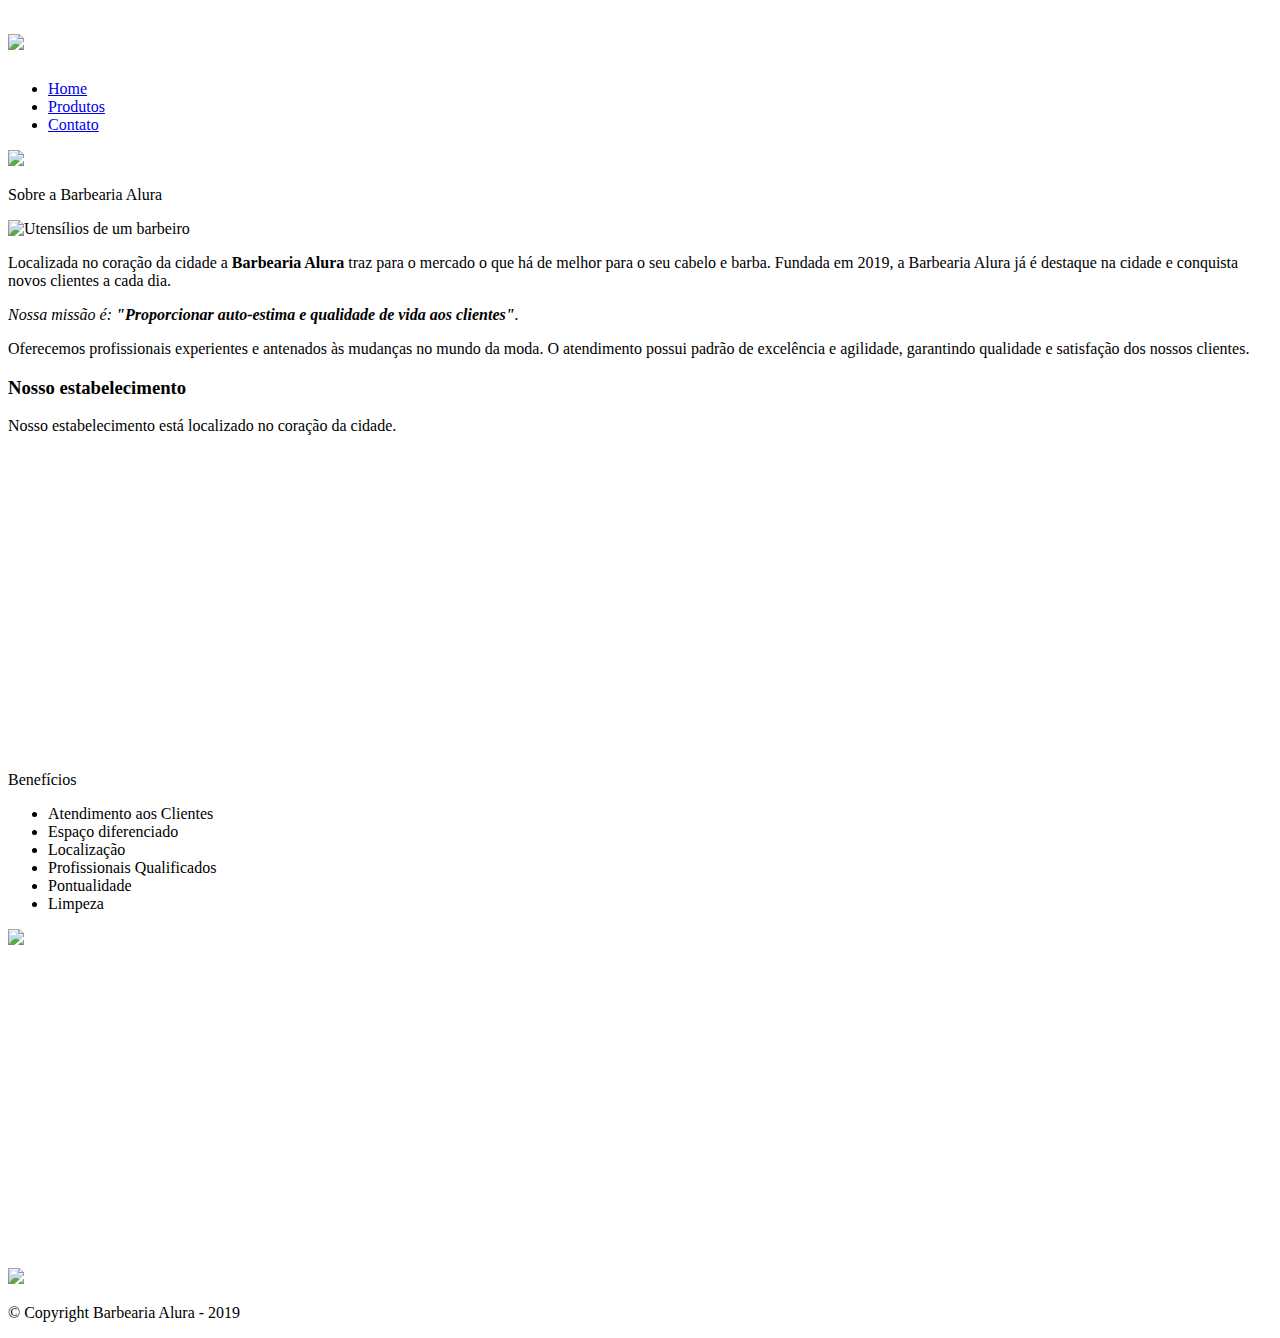
==== index.html @ e094e381 "Create index.html" ====
<!DOCTYPE html>
<html lang="pt-br">
	<head>
		<meta charset="UTF-8">
		<meta name="viewport" content="width=device-width">
		<title>Barbearia Alura</title>
		<link rel="stylesheet" href="reset.css">
		<link rel="stylesheet" href="style.css">
		<link href="https://fonts.googleapis.com/css?family=Montserrat&display=swap" rel="stylesheet">
	</head>

	<body>
		<header>
			<div class="caixa">
				<h1><img src="logoalura.png"></h1>
					<nav>
						<ul>
							<li><a href="index.html">Home</a></li>
							<li><a href="produtos.html">Produtos</a></li>
							<li><a href="contato.html">Contato</a></li>
						</ul>
					</nav>
			</div>
		</header>


		<img class="banner" src="banner.jpg">

		<main>
		
			<section class="principal">
				<p class="titulo-principal">Sobre a Barbearia Alura</p>

				<img class="utensilios" src="utensilios.jpg" alt="Utensílios de um barbeiro">
		 
				<p>Localizada no coração da cidade a <strong>Barbearia Alura</strong> traz para o mercado o que há de melhor para o seu cabelo e barba. Fundada em 2019, a Barbearia Alura já é destaque na cidade e conquista novos clientes a cada dia.</p>

				<p id="missao"><em>Nossa missão é: <strong>"Proporcionar auto-estima e qualidade de vida aos clientes"</strong>.</em></p>

				<p>Oferecemos profissionais experientes e antenados às mudanças no mundo da moda. O atendimento possui padrão de excelência e agilidade, garantindo qualidade e satisfação dos nossos clientes.</p>
			</section>

			<section class="mapa">
				<h3 class="titulo-principal">Nosso estabelecimento</h3>
				<p>Nosso estabelecimento está localizado no coração da cidade.</p>
				<div class="mapa-conteudo">
					<iframe src="https://www.google.com/maps/embed?pb=!1m18!1m12!1m3!1d3656.448598130907!2d-46.634653385542414!3d-23.588239368469353!2m3!1f0!2f0!3f0!3m2!1i1024!2i768!4f13.1!3m3!1m2!1s0x94ce5a2b2ed7f3a1%3A0xab35da2f5ca62674!2sCaelum%20-%20Escola%20de%20Tecnologia!5e0!3m2!1spt-BR!2sbr!4v1580916426151!5m2!1spt-BR!2sbr" width="100%" height="300" frameborder="0" style="border:0;" allowfullscreen=""></iframe>
				</div>

			</section>


			<section class="beneficios">
				<p class="titulo-principal">Benefícios</p>

				<div class="conteudo-beneficios">
					<ul class="lista-beneficios">
						<li class="itens">Atendimento aos Clientes</li>
						<li class="itens">Espaço diferenciado</li>
						<li class="itens">Localização</li>
						<li class="itens">Profissionais Qualificados</li>
						<li class="itens">Pontualidade</li>
						<li class="itens">Limpeza</li>
					</ul><img src="beneficios.jpg" class="imagem-beneficios">
				</div>
				<div class="video">
					<iframe width="560" height="315" src="https://www.youtube.com/embed/wcVVXUV0YUY" frameborder="0" allow="accelerometer; autoplay; encrypted-media; gyroscope; picture-in-picture" allowfullscreen></iframe>
				</div>
			</section>
		</main> 

		<footer>
			<img src= "logoalura-branco.png">
			<p class="copyright">&copy; Copyright Barbearia Alura - 2019</p>
		</footer>
	</body>
</html>
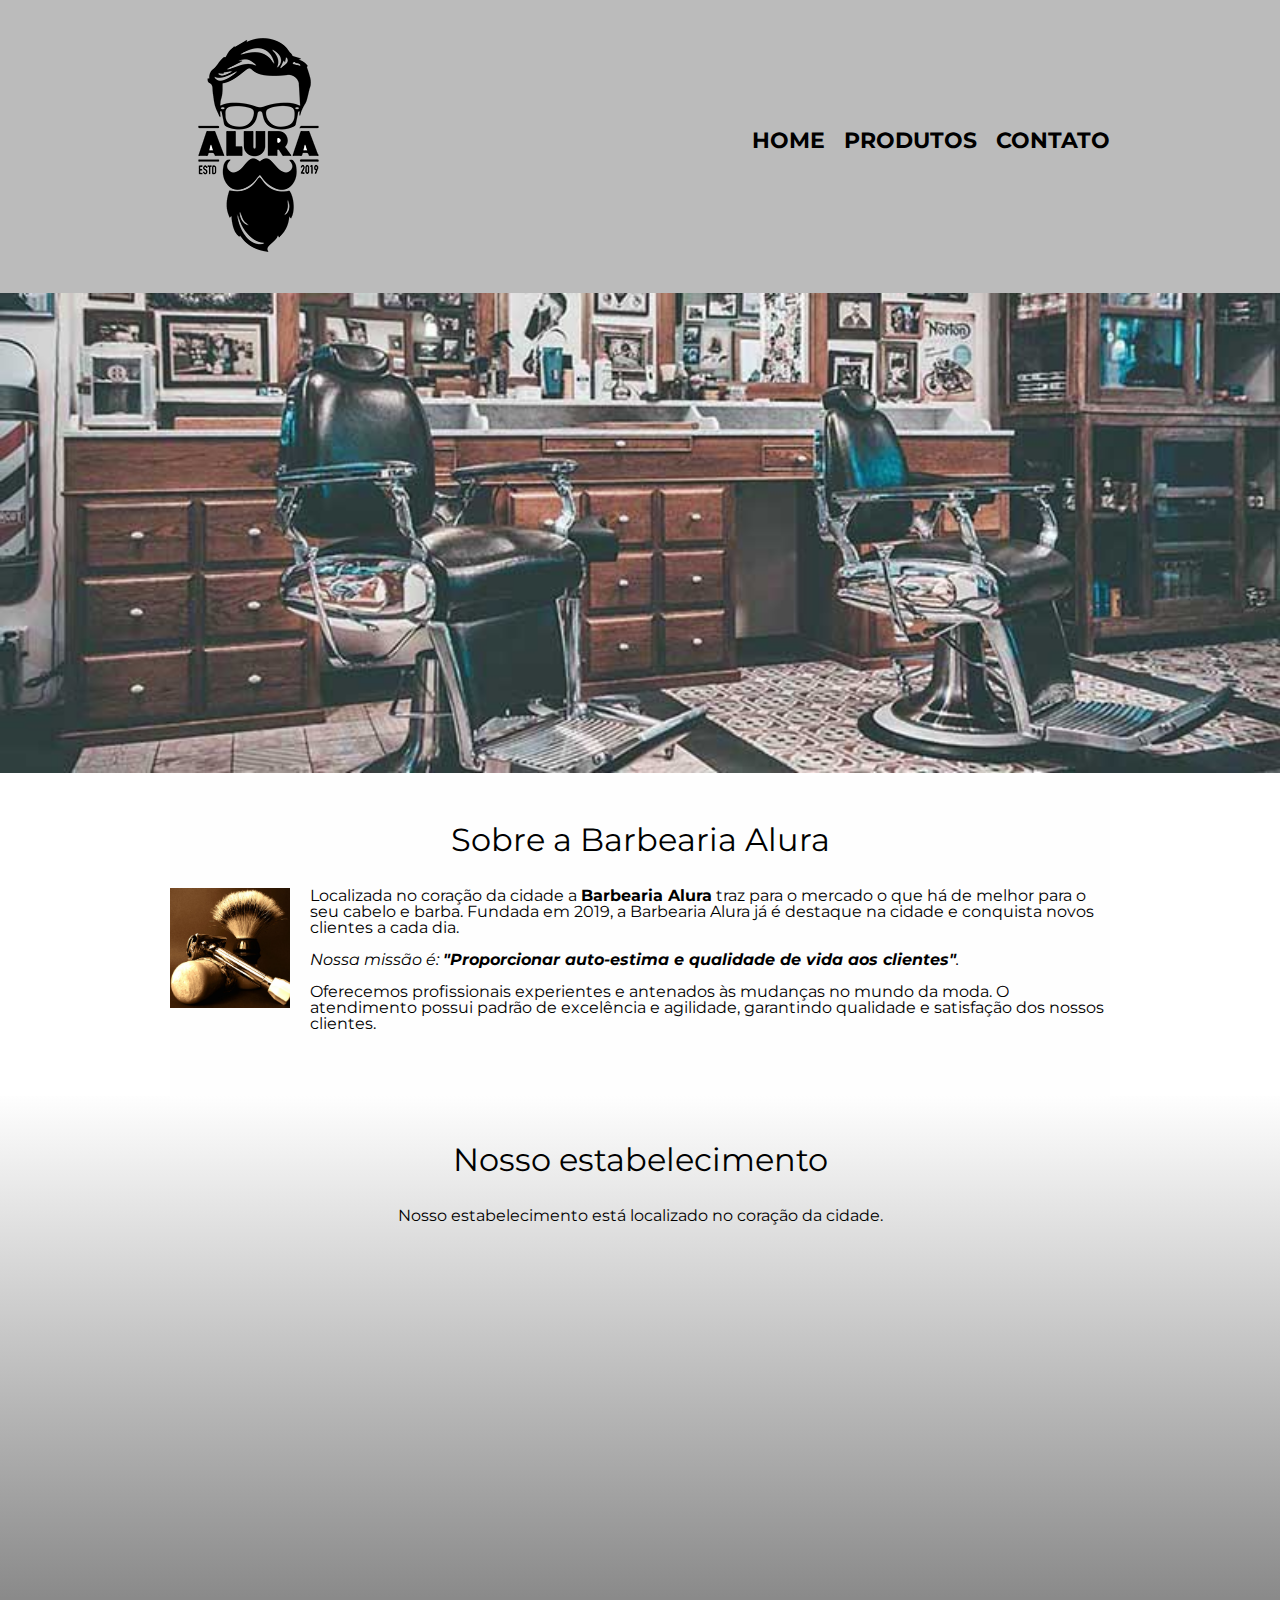
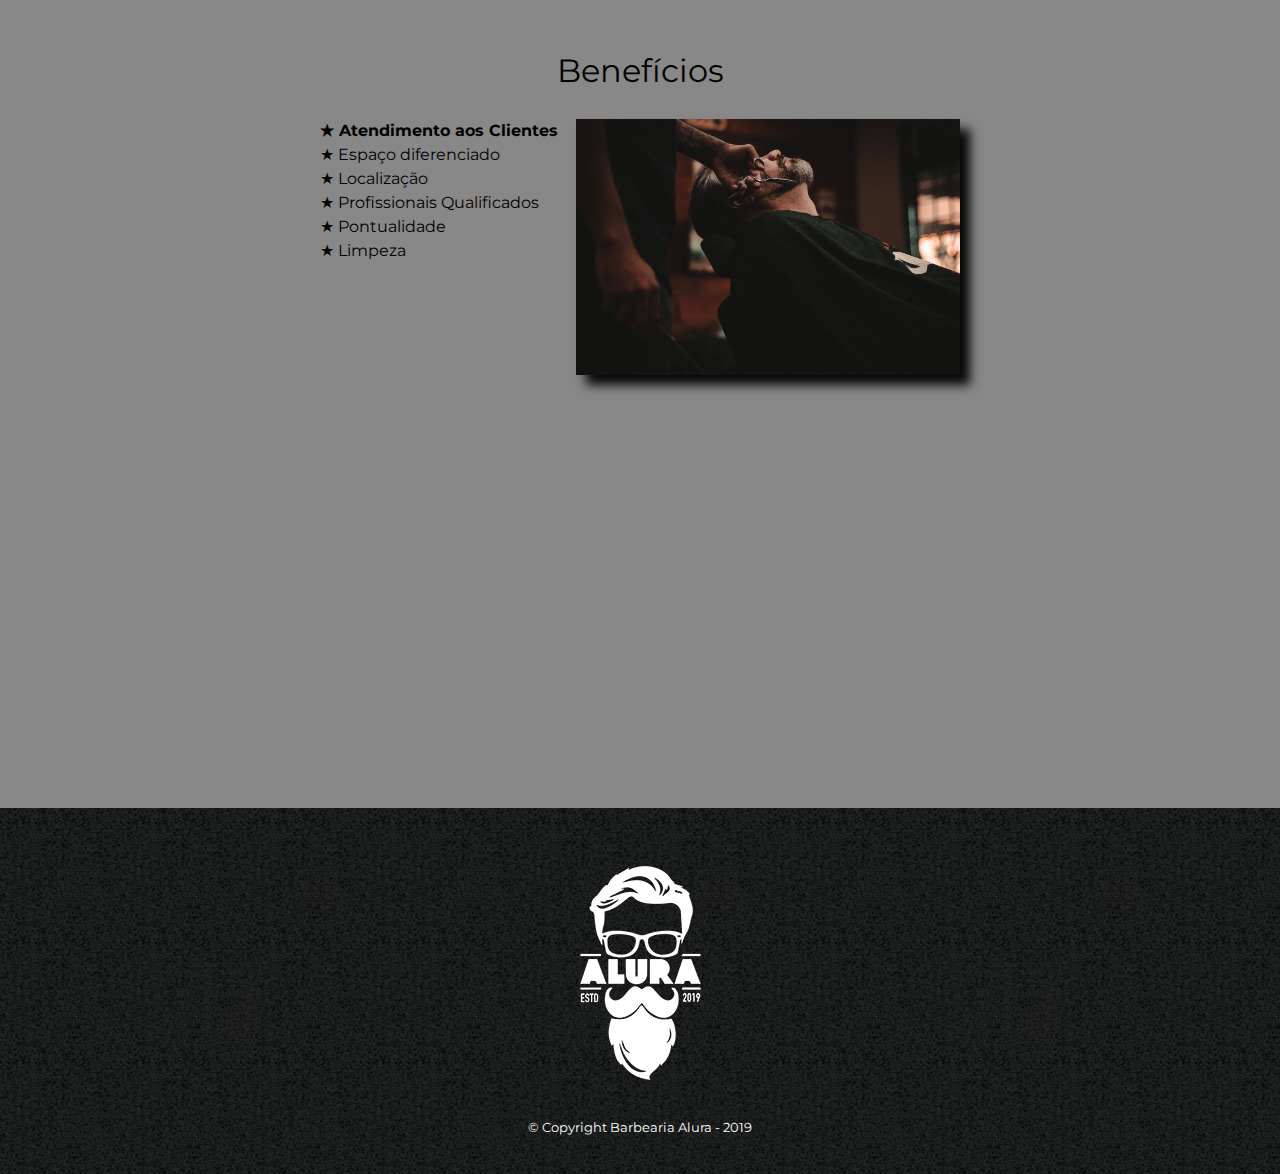
==== commit 16d6c367: "Update index.html" ====
--- a/index.html
+++ b/index.html
@@ -64,7 +64,7 @@
 					</ul><img src="beneficios.jpg" class="imagem-beneficios">
 				</div>
 				<div class="video">
-					<iframe width="560" height="315" src="https://www.youtube.com/embed/wcVVXUV0YUY" frameborder="0" allow="accelerometer; autoplay; encrypted-media; gyroscope; picture-in-picture" allowfullscreen></iframe>
+					<iframe width="100%" height="315" src="https://www.youtube.com/embed/wcVVXUV0YUY" frameborder="0" allow="accelerometer; autoplay; encrypted-media; gyroscope; picture-in-picture" allowfullscreen></iframe>
 				</div>
 			</section>
 		</main> 
--- a/style.css
+++ b/style.css
@@ -0,0 +1,271 @@
+body{
+    font-family: 'Montserrat', sans-serif;
+}
+
+header{
+	background: #BBBBBB;
+	padding: 20px 0;
+}
+
+.caixa{
+	position: relative;
+	width: 940px;
+	margin: 0 auto;
+}
+
+nav{
+	position: absolute;
+	top: 110px;
+	right: 0;
+}
+
+nav li{
+	display: inline;
+	margin: 0 0 0 15px;
+}
+
+nav a{
+	text-transform: uppercase;
+	color: #000000;
+	font-weight: bold;
+	font-size: 22px;
+	text-decoration: none;
+}
+
+nav a:hover{
+	color:  #C78C19;
+	text-decoration: underline;
+}
+
+.produtos{
+	width: 940px;
+	margin: 0 auto;
+	padding: 50px 0;
+}
+
+.produtos li{
+	display: inline-block;
+	text-align: center;
+	width: 30%;
+	vertical-align: top;
+	margin: 0 1.5%;
+	padding: 30px 15px;
+	box-sizing: border-box;
+	border: 2px solid #000000;
+	border-radius: 10px;
+}
+
+.produtos li:hover {
+	border-color: #C78C19;
+}
+
+
+.produtos li:active {
+	border-color: #088C19;
+}
+
+.produtos li:hover h2{
+	font-size: 30px;
+}
+
+.produtos h2{
+	font-size: 28px;
+	font-weight: bold;
+}
+
+.produto-descricao{
+	font-size: 18px;
+}
+
+.produto-preco{
+	font-size: 22px;
+	font-weight: bold;
+	margin-top: 10px;
+}
+
+footer {
+text-align: center;
+background: url("bg.jpg");
+padding: 40px 0;
+}
+
+.copyright{
+	color: #FFFFFF;
+	font-size: 13px;
+	margin-top: 20px;
+}
+
+
+main{
+	
+}
+
+form{
+	margin: 40px 0 0 25px;
+}
+
+
+form label, form legend{
+	display: block;
+	font-size: 20px;
+	margin: 0 0 10px;
+}
+
+.input-padrao{
+	display: block;
+	margin: 0 0 20px;
+	padding: 10px 25px;
+	width: 50%;
+}
+
+.checkbox{
+	margin: 20px 0;
+}
+
+.enviar{
+	width: 40%;
+	padding: 15px 0;
+	background: orange;
+	color: white;
+	font-weight: bold;
+	font-size: 18px;
+	border: none;
+	border-radius: 5px;
+	transition: 1s all;
+	cursor: pointer;
+}
+
+.enviar:hover{
+	background: darkorange;
+	transform: scale(1.2);
+}
+
+table{
+	margin: 20px 0 20px 25px;
+}
+
+thead{
+	background: #555555;
+	color: white;
+	font-weight: bold;
+}
+
+td, th{
+	border: 1px solid #000000;
+	padding: 15px 8px;
+}
+
+/*início do CSS da página inicial*/
+
+.banner{
+	width: 100%;
+}
+
+.principal{
+	padding: 3em 0;
+	background: #FEFEFE;
+	width: 940px;
+	margin: 0 auto;
+}
+
+.titulo-principal{
+	text-align: center;
+	font-size: 2em;
+	margin: 0 0 1em;
+	clear:  left;
+}
+
+.principal p{
+	margin: 0 0 1em;
+}
+
+.principal strong{
+	font-weight: bold;
+}
+
+.principal em{
+	font-style: italic;
+}
+
+.utensilios{
+	width: 120px;
+	float: left;
+	margin: 0 20px 20px 0;
+}
+
+.mapa{
+	padding: 3em 0;
+	background: linear-gradient(#FEFEFE, #888888);
+}
+
+.mapa-conteudo{
+	width: 940px;
+	margin: 0 auto;
+}
+
+.mapa p{
+margin: 0 0 2em;
+text-align: center;
+}
+
+.beneficios{
+	padding: 3em 0;
+	background: #888888;
+}
+
+.conteudo-beneficios{
+	width: 640px;
+	margin: 0 auto;
+}
+
+.lista-beneficios{
+	width: 40%;
+	display: inline-block;
+	vertical-align: top;
+}
+
+.itens{
+	line-height: 1.5em;
+}
+
+.itens:before{
+	content: "★ ";
+}
+
+.itens:first-child{
+	font-weight: bold;
+}
+
+.imagem-beneficios{
+	width: 60%;
+	opacity: 1;
+	transition: 400ms;
+	box-shadow: 10px 10px 10px #080808;
+}
+
+.imagem-beneficios:hover{
+	opacity: 0.5;
+}
+
+.video{
+	width: 560px;
+	margin: 2em auto;
+}
+
+@media screen and (max-width: 480px){
+	.caixa, .principal, .conteudo-beneficios, .mapa-conteudo, .video{
+	   width: auto;
+	}
+	h1{
+		text-align: center;
+	}
+
+	nav{
+		position: static;
+	}
+
+	.lista-beneficios, .imagem-beneficios{
+		width: 100%;
+	}
+
+}
